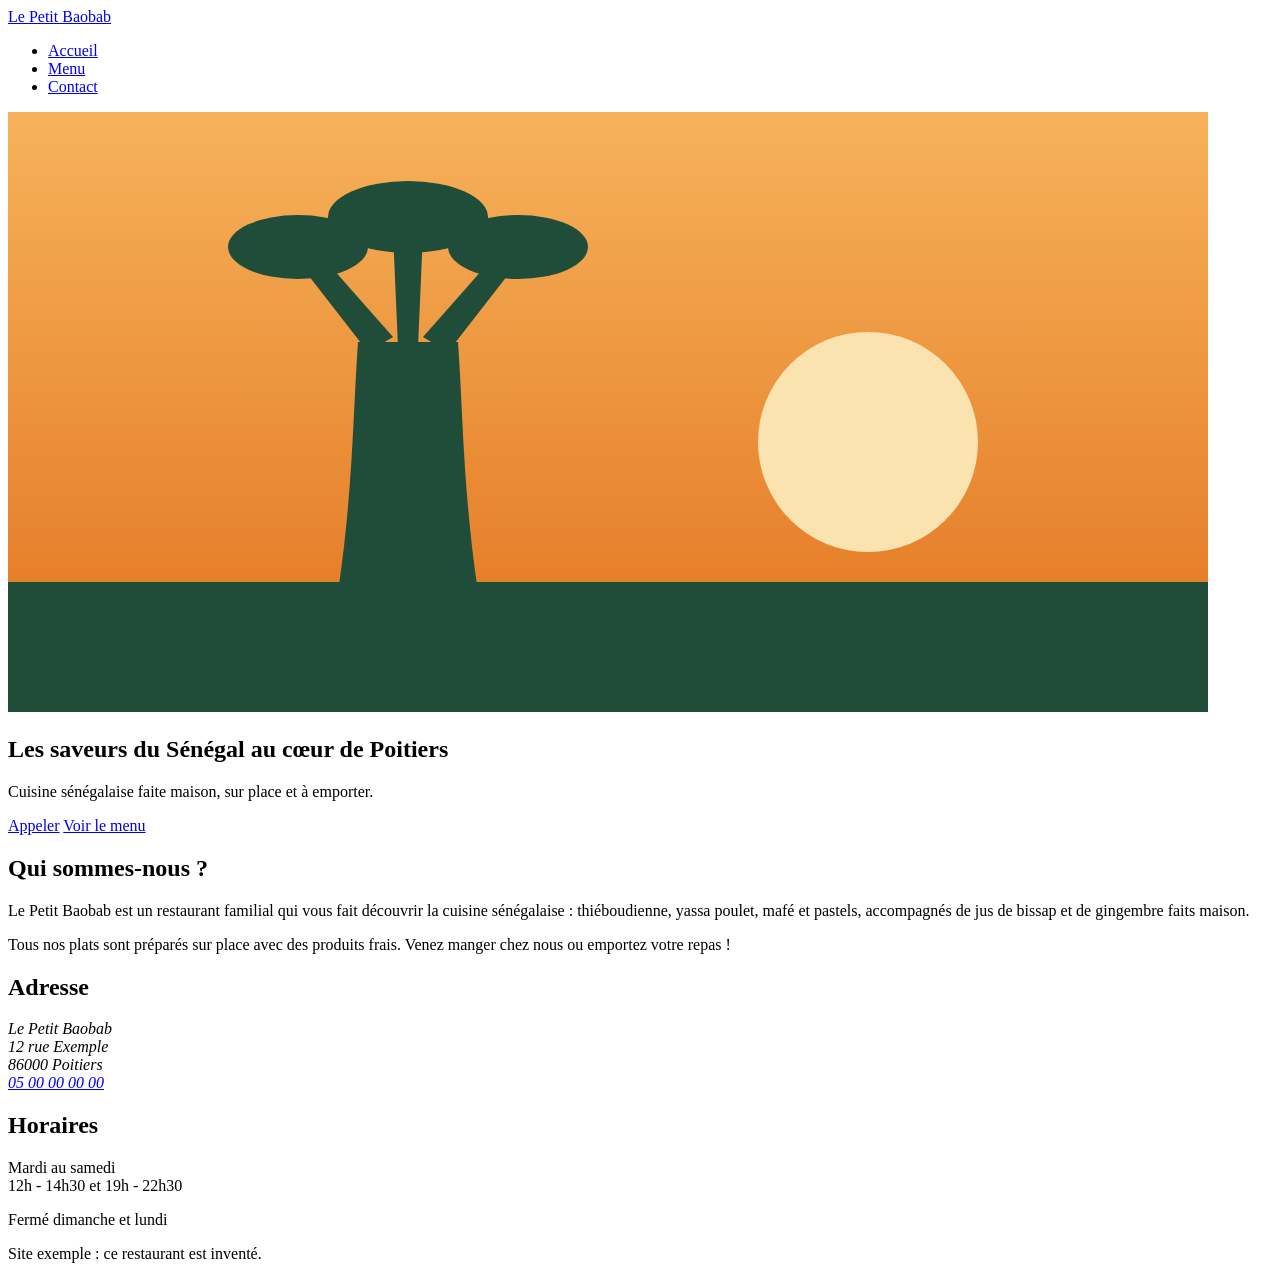
==== index.html @ 14e678e2 "Ajout de la page d'accueil (index.html) et de l'image de remplacement Co-Authored-By: Claude Fable 5" ====
<!DOCTYPE html>
<html lang="fr">
<head>
  <!-- Encodage des caractères : indispensable pour les accents -->
  <meta charset="UTF-8">
  <!-- Adapte la largeur de la page à l'écran du téléphone -->
  <meta name="viewport" content="width=device-width, initial-scale=1.0">
  <title>Le Petit Baobab - Restaurant africain à Poitiers</title>
  <!-- Feuille de style commune à toutes les pages -->
  <link rel="stylesheet" href="css/style.css">
</head>
<body>

  <!-- ===== EN-TÊTE : nom du restaurant + menu de navigation ===== -->
  <header class="en-tete">
    <a class="logo" href="index.html">Le Petit Baobab</a>

    <nav class="navigation" aria-label="Menu principal">
      <ul>
        <!-- aria-current indique la page sur laquelle on se trouve -->
        <li><a href="index.html" aria-current="page">Accueil</a></li>
        <li><a href="menu.html">Menu</a></li>
        <li><a href="contact.html">Contact</a></li>
      </ul>
    </nav>
  </header>

  <!-- ===== CONTENU PRINCIPAL ===== -->
  <main>

    <!-- Grande image d'accueil avec la phrase d'accroche et les deux boutons -->
    <section class="accueil">
      <!-- Image de remplacement : à changer par une vraie photo plus tard -->
      <img class="accueil-image" src="images/accueil.svg"
           alt="Illustration d'un baobab au coucher du soleil"
           width="1200" height="600">

      <div class="accueil-texte">
        <h1>Les saveurs du Sénégal au cœur de Poitiers</h1>
        <p>Cuisine sénégalaise faite maison, sur place et à emporter.</p>

        <div class="boutons">
          <!-- Lien tel: : sur téléphone, il lance directement l'appel -->
          <a class="bouton bouton-principal" href="tel:+33500000000">Appeler</a>
          <a class="bouton bouton-secondaire" href="menu.html">Voir le menu</a>
        </div>
      </div>
    </section>

    <!-- Section de présentation du restaurant -->
    <section class="presentation">
      <h2>Qui sommes-nous ?</h2>
      <p>
        Le Petit Baobab est un restaurant familial qui vous fait découvrir
        la cuisine sénégalaise : thiéboudienne, yassa poulet, mafé et pastels,
        accompagnés de jus de bissap et de gingembre faits maison.
      </p>
      <p>
        Tous nos plats sont préparés sur place avec des produits frais.
        Venez manger chez nous ou emportez votre repas !
      </p>
    </section>

  </main>

  <!-- ===== PIED DE PAGE : adresse et horaires ===== -->
  <footer class="pied-de-page">
    <div class="pied-bloc">
      <h2>Adresse</h2>
      <!-- La balise address sert à indiquer des coordonnées -->
      <address>
        Le Petit Baobab<br>
        12 rue Exemple<br>
        86000 Poitiers<br>
        <a href="tel:+33500000000">05 00 00 00 00</a>
      </address>
    </div>

    <div class="pied-bloc">
      <h2>Horaires</h2>
      <p>
        Mardi au samedi<br>
        12h - 14h30 et 19h - 22h30
      </p>
      <p>Fermé dimanche et lundi</p>
    </div>

    <p class="mention">Site exemple : ce restaurant est inventé.</p>
  </footer>

  <!-- Le JavaScript commun à toutes les pages (vide pour l'instant) -->
  <script src="js/main.js" defer></script>
</body>
</html>
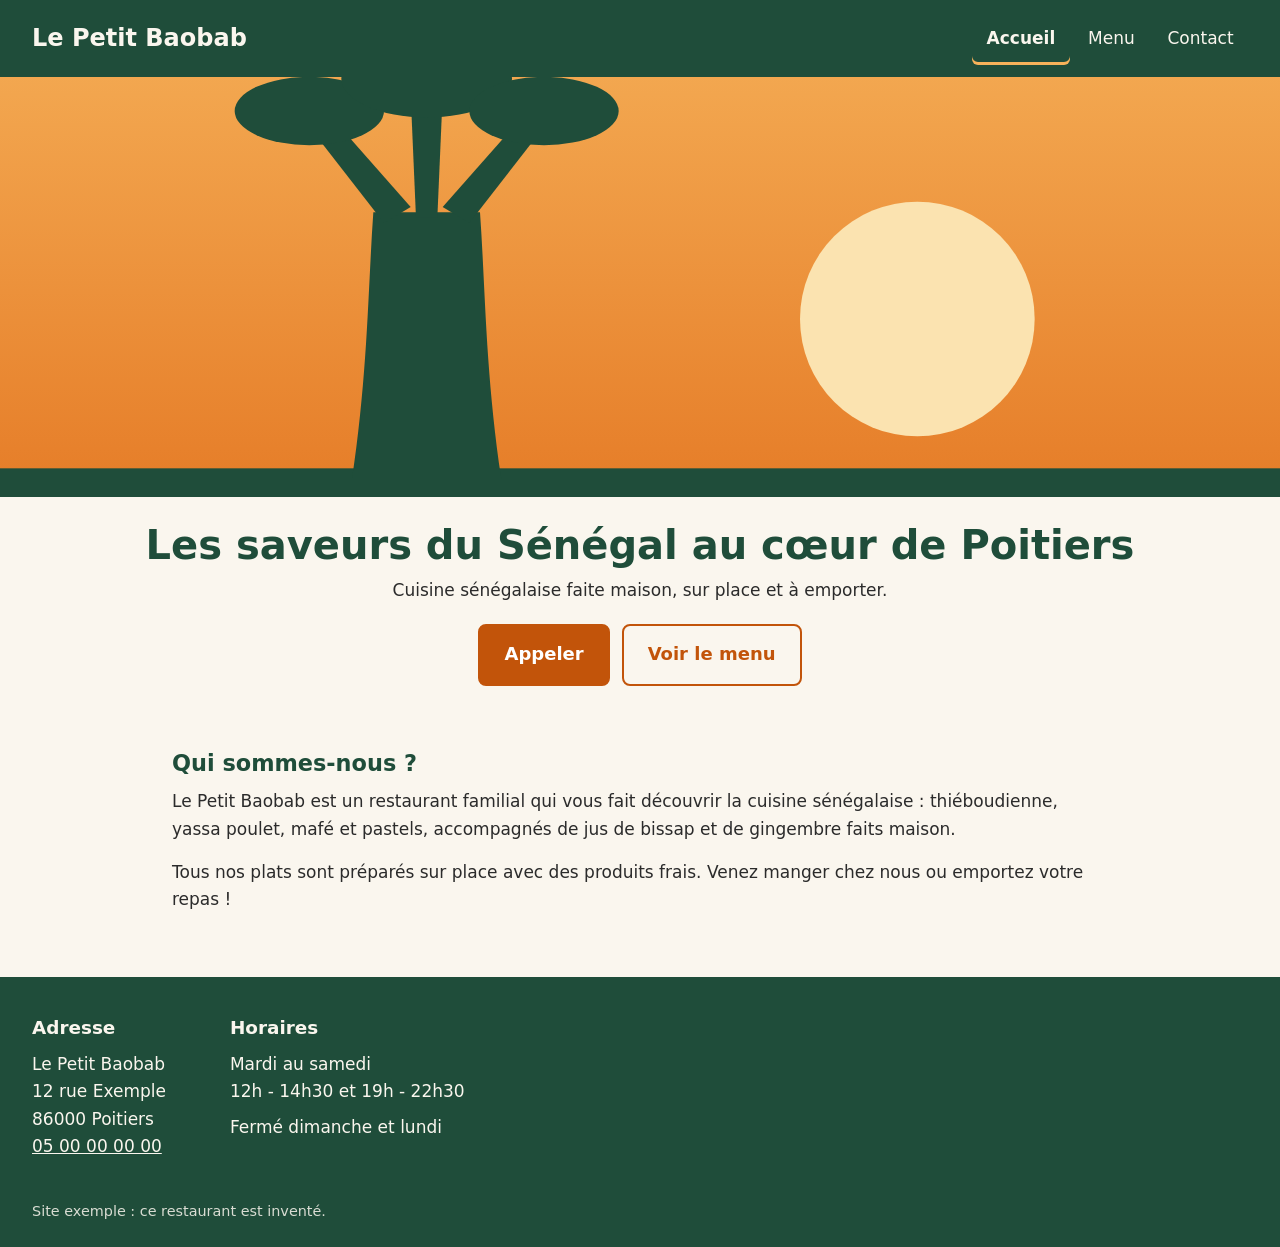
==== commit f070d2ce: "Ajout du menu hamburger sur téléphone (js/main.js) Co-Authored-By: Claude Opus 5.5 <noreply@anthropi" ====
--- a/index.html
+++ b/index.html
@@ -15,7 +15,15 @@
   <header class="en-tete">
     <a class="logo" href="index.html">Le Petit Baobab</a>
 
-    <nav class="navigation" aria-label="Menu principal">
+    <!-- Bouton "hamburger" (trois traits) : visible seulement sur téléphone.
+         aria-expanded dit aux lecteurs d'écran si le menu est ouvert ou fermé.
+         aria-controls indique quel élément le bouton ouvre (id="menu-principal"). -->
+    <button class="bouton-menu" type="button" aria-label="Ouvrir le menu"
+            aria-expanded="false" aria-controls="menu-principal">
+      <span class="bouton-menu-traits" aria-hidden="true"></span>
+    </button>
+
+    <nav class="navigation" id="menu-principal" aria-label="Menu principal">
       <ul>
         <!-- aria-current indique la page sur laquelle on se trouve -->
         <li><a href="index.html" aria-current="page">Accueil</a></li>
@@ -88,7 +96,8 @@
     <p class="mention">Site exemple : ce restaurant est inventé.</p>
   </footer>
 
-  <!-- Le JavaScript commun à toutes les pages (vide pour l'instant) -->
+  <!-- Le JavaScript commun à toutes les pages (bouton du menu sur téléphone).
+       defer : le script s'exécute une fois toute la page lue. -->
   <script src="js/main.js" defer></script>
 </body>
 </html>
--- a/css/style.css
+++ b/css/style.css
@@ -0,0 +1,359 @@
+/* =========================================================
+   Le Petit Baobab - feuille de style commune à toutes les pages
+   Méthode "téléphone d'abord" : les règles ci-dessous sont
+   pour les petits écrans. Les règles pour les grands écrans
+   sont tout en bas, dans la media query.
+   ========================================================= */
+
+/* ----- Couleurs et réglages du site (à changer pour chaque client) ----- */
+:root {
+  --orange: #c2540a;        /* orange chaud : boutons et détails */
+  --orange-fonce: #9e4307;  /* orange au survol des boutons */
+  --vert: #1f4d3a;          /* vert foncé : en-tête, pied de page, titres */
+  --blanc-casse: #faf6ee;   /* fond de la page */
+  --texte: #2b2b2b;         /* couleur du texte courant */
+  --largeur-max: 1000px;    /* largeur maximale du contenu sur grand écran */
+}
+
+/* ----- Réglages de base ----- */
+
+/* La largeur d'un élément inclut ses marges intérieures et sa bordure :
+   les calculs de taille sont plus simples */
+*,
+*::before,
+*::after {
+  box-sizing: border-box;
+}
+
+body {
+  margin: 0;
+  font-family: system-ui, -apple-system, "Segoe UI", Roboto, Arial, sans-serif;
+  font-size: 1.0625rem;   /* 17px : confortable à lire sur téléphone */
+  line-height: 1.6;
+  color: var(--texte);
+  background-color: var(--blanc-casse);
+}
+
+/* Une image ne dépasse jamais la largeur de l'écran */
+img {
+  display: block;
+  max-width: 100%;
+  height: auto;
+}
+
+h1,
+h2 {
+  color: var(--vert);
+  line-height: 1.2;
+}
+
+h1 {
+  font-size: 1.75rem;
+  margin: 0 0 0.5rem;
+}
+
+h2 {
+  font-size: 1.4rem;
+  margin: 0 0 0.75rem;
+}
+
+/* Contour bien visible quand on navigue au clavier */
+a:focus-visible {
+  outline: 3px solid var(--orange);
+  outline-offset: 3px;
+}
+
+/* ----- En-tête ----- */
+/* Sur téléphone : le nom à gauche, le bouton hamburger à droite,
+   et le menu (quand il est ouvert) passe à la ligne en dessous */
+.en-tete {
+  display: flex;
+  flex-wrap: wrap;
+  justify-content: space-between;
+  align-items: center;
+  background-color: var(--vert);
+  padding: 0.75rem 1rem;
+}
+
+.logo {
+  display: inline-block;
+  color: var(--blanc-casse);
+  font-size: 1.5rem;
+  font-weight: 700;
+  text-decoration: none;
+}
+
+/* ----- Bouton hamburger (téléphone) ----- */
+
+/* Caché par défaut : si JavaScript ne marche pas, le bouton ne servirait
+   à rien. La classe "js" est ajoutée sur <html> par js/main.js. */
+.bouton-menu {
+  display: none;
+}
+
+.js .bouton-menu {
+  display: flex;
+  align-items: center;
+  justify-content: center;
+  width: 48px;            /* 48px : taille conseillée pour un doigt */
+  height: 48px;
+  padding: 0;
+  background-color: transparent;
+  border: 2px solid rgba(250, 246, 238, 0.5);
+  border-radius: 8px;
+  cursor: pointer;
+}
+
+/* Les trois traits : le trait du milieu est le <span>,
+   ceux du haut et du bas sont dessinés avec ::before et ::after */
+.bouton-menu-traits,
+.bouton-menu-traits::before,
+.bouton-menu-traits::after {
+  display: block;
+  width: 24px;
+  height: 3px;
+  background-color: var(--blanc-casse);
+  border-radius: 2px;
+  transition: transform 0.2s, background-color 0.2s;
+}
+
+.bouton-menu-traits {
+  position: relative;
+}
+
+.bouton-menu-traits::before,
+.bouton-menu-traits::after {
+  content: "";
+  position: absolute;
+  left: 0;
+}
+
+.bouton-menu-traits::before {
+  top: -8px;
+}
+
+.bouton-menu-traits::after {
+  top: 8px;
+}
+
+/* Menu ouvert : les trois traits se transforment en croix */
+.bouton-menu[aria-expanded="true"] .bouton-menu-traits {
+  background-color: transparent;  /* le trait du milieu disparaît */
+}
+
+.bouton-menu[aria-expanded="true"] .bouton-menu-traits::before {
+  transform: translateY(8px) rotate(45deg);
+}
+
+.bouton-menu[aria-expanded="true"] .bouton-menu-traits::after {
+  transform: translateY(-8px) rotate(-45deg);
+}
+
+/* ----- Menu de navigation ----- */
+
+/* Sur téléphone, le menu prend toute la largeur, sous le nom */
+.navigation {
+  width: 100%;
+}
+
+/* Si JavaScript marche, le menu est caché jusqu'au clic sur le bouton */
+.js .navigation {
+  display: none;
+}
+
+/* La classe "ouvert" est ajoutée ou enlevée par js/main.js */
+.js .navigation.ouvert {
+  display: block;
+}
+
+.navigation ul {
+  list-style: none;       /* enlève les puces de la liste */
+  margin: 0.5rem 0 0;
+  padding: 0;
+  display: flex;
+  flex-direction: column; /* sur téléphone : un lien sous l'autre */
+  gap: 0.25rem;
+}
+
+.navigation a {
+  display: block;
+  padding: 0.8rem 0.9rem; /* zone large, facile à toucher au doigt */
+  color: var(--blanc-casse);
+  text-decoration: none;
+  border-radius: 6px;
+}
+
+.navigation a:hover {
+  background-color: rgba(255, 255, 255, 0.15);
+}
+
+/* Lien de la page où l'on se trouve : souligné en orange clair */
+.navigation a[aria-current="page"] {
+  font-weight: 700;
+  box-shadow: inset 0 -3px 0 #f6b25a;
+}
+
+/* ----- Section d'accueil (grande image + phrase + boutons) ----- */
+.accueil-image {
+  width: 100%;
+  height: 220px;
+  object-fit: cover;      /* l'image remplit la zone sans être déformée */
+}
+
+.accueil-texte {
+  padding: 1.5rem 1rem 2rem;
+  text-align: center;
+}
+
+.accueil-texte p {
+  margin: 0 0 1.25rem;
+}
+
+/* ----- Boutons ----- */
+.boutons {
+  display: flex;
+  flex-direction: column; /* sur téléphone : un bouton sous l'autre */
+  gap: 0.75rem;
+}
+
+.bouton {
+  display: block;
+  padding: 0.9rem 1.5rem; /* gros bouton, facile à toucher */
+  font-size: 1.125rem;
+  font-weight: 700;
+  text-align: center;
+  text-decoration: none;
+  border: 2px solid var(--orange);
+  border-radius: 8px;
+}
+
+/* Bouton plein : l'action la plus importante */
+.bouton-principal {
+  background-color: var(--orange);
+  color: #ffffff;
+}
+
+.bouton-principal:hover {
+  background-color: var(--orange-fonce);
+  border-color: var(--orange-fonce);
+}
+
+/* Bouton avec seulement un contour : l'action secondaire */
+.bouton-secondaire {
+  background-color: transparent;
+  color: var(--orange);
+}
+
+.bouton-secondaire:hover {
+  background-color: var(--orange);
+  color: #ffffff;
+}
+
+/* ----- Section "Qui sommes-nous ?" ----- */
+.presentation {
+  max-width: var(--largeur-max);
+  margin: 0 auto;         /* centre le bloc dans la page */
+  padding: 1.5rem 1rem 2.5rem;
+}
+
+.presentation p {
+  margin: 0 0 1rem;
+}
+
+/* ----- Pied de page ----- */
+.pied-de-page {
+  background-color: var(--vert);
+  color: var(--blanc-casse);
+  padding: 2rem 1rem 1.5rem;
+}
+
+.pied-de-page h2 {
+  color: var(--blanc-casse);
+  font-size: 1.15rem;
+}
+
+.pied-de-page a {
+  color: var(--blanc-casse);
+}
+
+.pied-bloc {
+  margin-bottom: 1.5rem;
+}
+
+.pied-bloc p {
+  margin: 0 0 0.5rem;
+}
+
+.pied-de-page address {
+  font-style: normal;     /* par défaut, address est en italique */
+}
+
+.mention {
+  margin: 0;
+  font-size: 0.9rem;
+  opacity: 0.85;
+}
+
+/* =========================================================
+   GRANDS ÉCRANS (tablette et ordinateur)
+   Ces règles s'appliquent seulement si l'écran fait
+   au moins 768px de large. Elles remplacent ou complètent
+   les règles "téléphone" écrites plus haut.
+   ========================================================= */
+@media (min-width: 768px) {
+
+  /* En-tête : le nom à gauche, la navigation à droite */
+  .en-tete {
+    padding: 0.75rem 2rem;
+  }
+
+  /* Plus besoin du bouton hamburger : il y a la place pour les liens */
+  .js .bouton-menu {
+    display: none;
+  }
+
+  /* Le menu est toujours visible, même sans clic */
+  .navigation,
+  .js .navigation {
+    display: block;
+    width: auto;
+  }
+
+  /* Les liens sur une seule ligne */
+  .navigation ul {
+    flex-direction: row;
+    margin: 0;
+  }
+
+  /* Image d'accueil plus haute */
+  .accueil-image {
+    height: 420px;
+  }
+
+  h1 {
+    font-size: 2.5rem;
+  }
+
+  /* Les deux boutons côte à côte, au centre */
+  .boutons {
+    flex-direction: row;
+    justify-content: center;
+  }
+
+  .presentation {
+    padding: 2rem 2rem 3rem;
+  }
+
+  /* Pied de page : adresse et horaires côte à côte */
+  .pied-de-page {
+    display: flex;
+    flex-wrap: wrap;      /* autorise le passage à la ligne */
+    gap: 1rem 4rem;
+    padding: 2.5rem 2rem 1.5rem;
+  }
+
+  /* La mention prend toute la largeur, sous les deux blocs */
+  .mention {
+    flex-basis: 100%;
+  }
+}
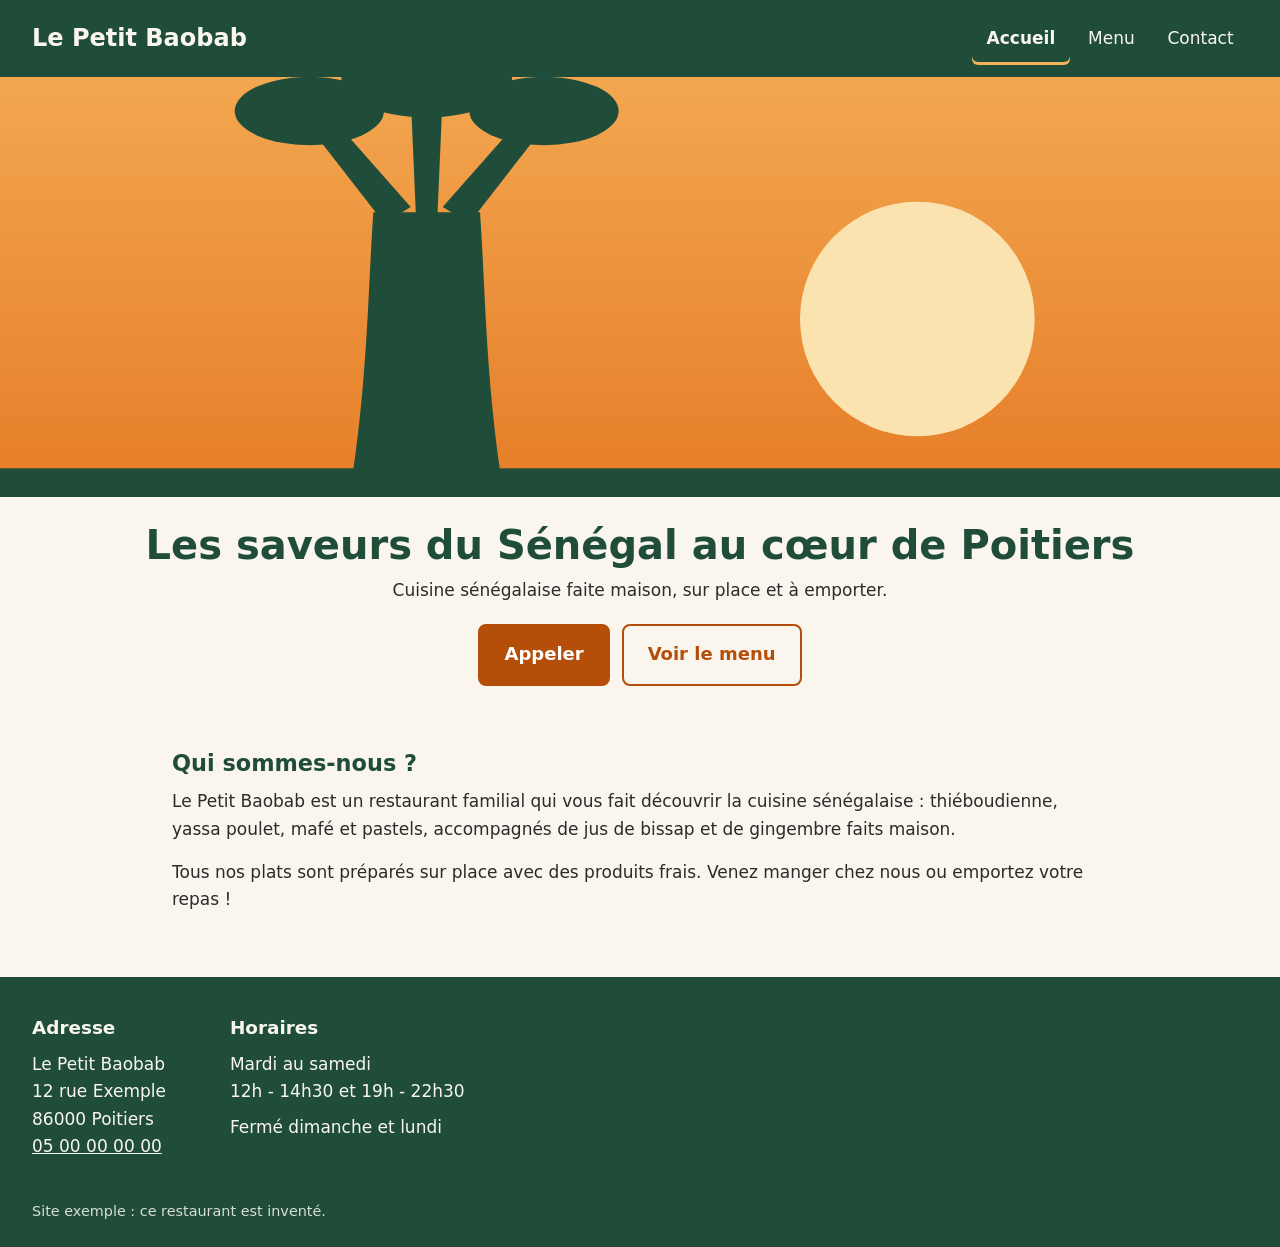
==== commit 609757f3: "Corrections d'accessibilité (contraste, focus clavier, nouvel onglet) et ajout du favicon Co-Authore" ====
--- a/index.html
+++ b/index.html
@@ -8,6 +8,8 @@
   <title>Le Petit Baobab - Restaurant africain à Poitiers</title>
   <!-- Feuille de style commune à toutes les pages -->
   <link rel="stylesheet" href="css/style.css">
+  <!-- Icône affichée dans l'onglet du navigateur -->
+  <link rel="icon" href="images/favicon.svg" type="image/svg+xml">
 </head>
 <body>
 
--- a/css/style.css
+++ b/css/style.css
@@ -7,8 +7,11 @@
 
 /* ----- Couleurs et réglages du site (à changer pour chaque client) ----- */
 :root {
-  --orange: #c2540a;        /* orange chaud : boutons et détails */
+  /* L'orange est assez foncé pour être lisible sur le fond blanc cassé
+     (contraste d'au moins 4,5:1, la norme d'accessibilité WCAG) */
+  --orange: #b54e09;        /* orange chaud : boutons et détails */
   --orange-fonce: #9e4307;  /* orange au survol des boutons */
+  --orange-clair: #f6b25a;  /* orange clair : détails sur fond vert */
   --vert: #1f4d3a;          /* vert foncé : en-tête, pied de page, titres */
   --blanc-casse: #faf6ee;   /* fond de la page */
   --texte: #2b2b2b;         /* couleur du texte courant */
@@ -57,10 +60,31 @@
   margin: 0 0 0.75rem;
 }
 
-/* Contour bien visible quand on navigue au clavier */
-a:focus-visible {
+/* Contour bien visible quand on navigue au clavier (touche Tab),
+   sur les liens et sur les boutons (comme le bouton hamburger) */
+a:focus-visible,
+button:focus-visible {
   outline: 3px solid var(--orange);
   outline-offset: 3px;
+}
+
+/* Sur le fond vert (en-tête et pied de page), l'orange se voit mal :
+   on utilise l'orange clair à la place */
+.en-tete a:focus-visible,
+.en-tete button:focus-visible,
+.pied-de-page a:focus-visible {
+  outline-color: var(--orange-clair);
+}
+
+/* Cache un texte à l'écran tout en le laissant lisible par les
+   lecteurs d'écran (pour les personnes aveugles ou malvoyantes) */
+.visuellement-cache {
+  position: absolute;
+  width: 1px;
+  height: 1px;
+  overflow: hidden;
+  clip-path: inset(50%);
+  white-space: nowrap;
 }
 
 /* ----- En-tête ----- */
@@ -190,7 +214,7 @@
 /* Lien de la page où l'on se trouve : souligné en orange clair */
 .navigation a[aria-current="page"] {
   font-weight: 700;
-  box-shadow: inset 0 -3px 0 #f6b25a;
+  box-shadow: inset 0 -3px 0 var(--orange-clair);
 }
 
 /* ----- Section d'accueil (grande image + phrase + boutons) ----- */
@@ -260,6 +284,136 @@
   margin: 0 0 1rem;
 }
 
+/* ----- Pages Menu et Contact : zone de contenu centrée ----- */
+.carte,
+.contact {
+  max-width: var(--largeur-max);
+  margin: 0 auto;         /* centre la carte dans la page */
+  padding: 1.5rem 1rem 2.5rem;
+}
+
+.carte-intro {
+  margin: 0 0 1.5rem;
+}
+
+.carte-categorie {
+  margin-bottom: 2rem;
+}
+
+/* Les titres des catégories (Menu) et des blocs (Contact)
+   sont soulignés d'un trait orange */
+.carte-categorie h2,
+.contact-bloc h2 {
+  padding-bottom: 0.4rem;
+  border-bottom: 3px solid var(--orange);
+}
+
+/* La liste des plats, sans puces */
+.carte-liste {
+  list-style: none;
+  margin: 0;
+  padding: 0;
+  display: grid;          /* grille : une colonne sur téléphone */
+  gap: 0.75rem;
+}
+
+/* Chaque plat est une petite carte blanche */
+.plat {
+  background-color: #ffffff;
+  padding: 1rem;
+  border-radius: 8px;
+  border-left: 4px solid var(--vert);
+}
+
+/* Le nom du plat à gauche, le prix à droite, sur la même ligne */
+.plat-entete {
+  display: flex;
+  justify-content: space-between;
+  align-items: baseline;  /* aligne le nom et le prix sur la ligne du texte */
+  gap: 1rem;
+}
+
+.plat h3 {
+  margin: 0;
+  font-size: 1.15rem;
+  color: var(--vert);
+}
+
+.plat-prix {
+  margin: 0;
+  font-weight: 700;
+  color: var(--orange);
+  white-space: nowrap;    /* le prix reste toujours sur une seule ligne */
+}
+
+.plat-description {
+  margin: 0.4rem 0 0;
+}
+
+/* Encadré "Envie d'emporter ?" en bas de la carte */
+.carte-emporter {
+  padding: 1.5rem 1rem;
+  text-align: center;
+  background-color: #ffffff;
+  border-radius: 8px;
+}
+
+.carte-emporter p {
+  margin: 0 0 1.25rem;
+}
+
+/* ----- Page Contact ----- */
+.contact-bloc {
+  margin-bottom: 2rem;
+}
+
+.contact address {
+  font-style: normal;     /* par défaut, address est en italique */
+  margin-bottom: 1.25rem;
+}
+
+.contact address a {
+  color: var(--orange);
+  font-weight: 700;
+}
+
+/* Tableau des horaires */
+.horaires {
+  width: 100%;
+  border-collapse: collapse; /* une seule bordure entre deux cases */
+  background-color: #ffffff;
+  border-radius: 8px;
+  overflow: hidden;       /* les coins arrondis s'appliquent aussi aux cases */
+}
+
+.horaires th,
+.horaires td {
+  padding: 0.7rem 0.75rem;
+  text-align: left;
+  border-bottom: 1px solid #ece4d4;
+}
+
+/* Ligne des titres de colonnes en vert */
+.horaires thead th {
+  background-color: var(--vert);
+  color: var(--blanc-casse);
+}
+
+/* Les jours de fermeture ressortent en orange */
+.horaires .ferme td {
+  color: var(--orange-fonce);
+  font-weight: 700;
+}
+
+/* La carte Google Maps prend toute la largeur */
+.plan {
+  display: block;
+  width: 100%;
+  height: 300px;
+  border: 0;
+  border-radius: 8px;
+}
+
 /* ----- Pied de page ----- */
 .pied-de-page {
   background-color: var(--vert);
@@ -344,6 +498,39 @@
     padding: 2rem 2rem 3rem;
   }
 
+  /* Pages Menu et Contact : plus d'espace sur les côtés */
+  .carte,
+  .contact {
+    padding: 2rem 2rem 3rem;
+  }
+
+  /* Page Contact : coordonnées et horaires côte à côte */
+  .contact-infos {
+    display: grid;
+    grid-template-columns: 1fr 1fr;
+    gap: 2rem;
+  }
+
+  /* Page Contact : boutons l'un sous l'autre dans leur colonne */
+  .contact-bloc .boutons {
+    flex-direction: column;
+  }
+
+  .plan {
+    height: 400px;
+  }
+
+  /* Page Menu : deux plats par ligne */
+
+  .carte-liste {
+    grid-template-columns: 1fr 1fr;
+  }
+
+  /* Le bouton "Appeler" ne prend pas toute la largeur */
+  .carte-emporter .bouton {
+    display: inline-block;
+  }
+
   /* Pied de page : adresse et horaires côte à côte */
   .pied-de-page {
     display: flex;
